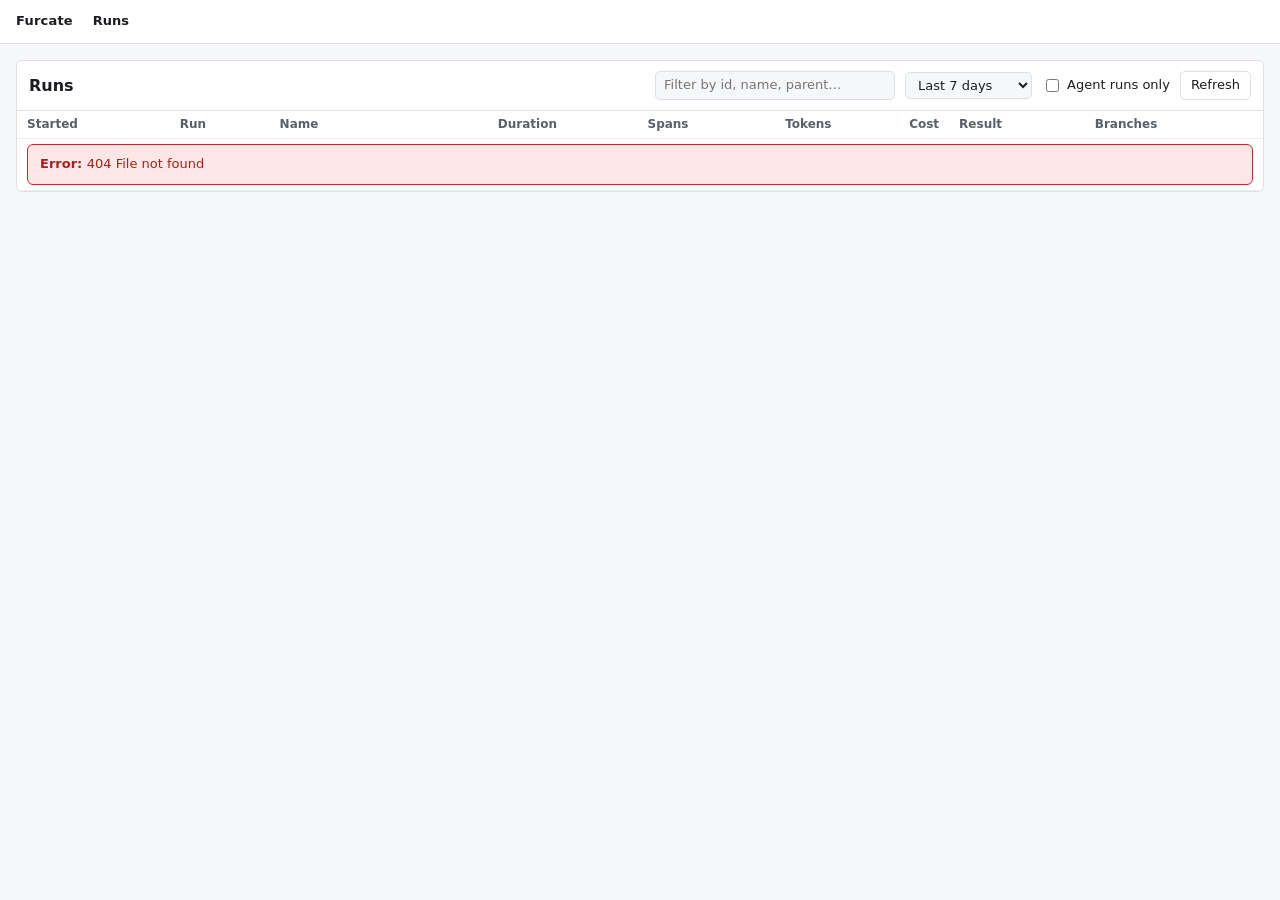
==== internal/server/static/index.html @ d39bf97d "Phase 5: web UI and HTTP API (furcate serve) A JSON API over the trace store and run state (runs, a " ====
<!doctype html>
<html lang="en">
<head>
<meta charset="utf-8">
<meta name="viewport" content="width=device-width, initial-scale=1">
<meta name="color-scheme" content="light dark">
<title>Furcate</title>
<link rel="icon" href="data:,">
<link rel="stylesheet" href="style.css">
</head>
<body>
<header class="top">
  <a class="brand" href="#/runs">Furcate</a>
  <nav aria-label="Main"><a href="#/runs" data-nav="runs">Runs</a></nav>
  <span class="spacer"></span>
  <span id="mode" class="chip" hidden></span>
</header>
<main id="app" tabindex="-1"><p class="muted">Loading…</p></main>
<script src="app.js"></script>
</body>
</html>
---- internal/server/static/style.css ----
/* Furcate UI. Colours are tokens; dark mode redefines them. */
:root {
  --bg: #f6f7f9;
  --panel: #ffffff;
  --text: #1b1d21;
  --muted: #59606c;
  --border: #dde0e6;
  --border-soft: #eceef2;
  --hover: #f2f4f7;
  --sel: #e9effc;
  --accent: #2456c4;
  --accent-soft: #d6e2fb;
  --code-bg: #f5f6f8;
  --grid: #e7e9ee;
  --llm: #6a4bd3;
  --tool: #0d8466;
  --agent: #7b8597;
  --other: #a27c1c;
  --err: #c42b2b;
  --pass-fg: #17602d;  --pass-bg: #e2f3e7;
  --fail-fg: #a1221f;  --fail-bg: #fce7e6;
  --run-fg: #7f4c00;   --run-bg: #fff1d6;
  --neu-fg: #4b525d;   --neu-bg: #eceef2;
  --mono: ui-monospace, SFMono-Regular, Menlo, Consolas, "Liberation Mono", monospace;
  --sans: system-ui, -apple-system, "Segoe UI", Roboto, "Helvetica Neue", Arial, sans-serif;
  color-scheme: light;
}

@media (prefers-color-scheme: dark) {
  :root {
    --bg: #111317;
    --panel: #181b20;
    --text: #e5e7eb;
    --muted: #9ea6b2;
    --border: #2b3038;
    --border-soft: #23272e;
    --hover: #1f2329;
    --sel: #1c2740;
    --accent: #7ea8ff;
    --accent-soft: #233a66;
    --code-bg: #13161a;
    --grid: #252a31;
    --llm: #9d86ff;
    --tool: #37c39c;
    --agent: #6f7b8e;
    --other: #d1a63c;
    --err: #ff6b66;
    --pass-fg: #82e0a3;  --pass-bg: #163022;
    --fail-fg: #ff9d97;  --fail-bg: #3a1b1b;
    --run-fg: #ffc66b;   --run-bg: #382a12;
    --neu-fg: #b4bcc7;   --neu-bg: #262a31;
    color-scheme: dark;
  }
}

* { box-sizing: border-box; }
html, body { margin: 0; }
body {
  background: var(--bg);
  color: var(--text);
  font: 13px/1.45 var(--sans);
  -webkit-text-size-adjust: 100%;
}
a { color: var(--accent); text-decoration: none; }
a:hover { text-decoration: underline; }
:focus-visible { outline: 2px solid var(--accent); outline-offset: 1px; }
h1 { font-size: 16px; margin: 0; font-weight: 600; }
h2 { font-size: 13px; margin: 0; font-weight: 600; }
code, .mono { font-family: var(--mono); font-size: 12px; }
.muted { color: var(--muted); }
.small { font-size: 12px; }
.num { font-variant-numeric: tabular-nums; text-align: right; white-space: nowrap; }
.nowrap { white-space: nowrap; }
.spacer { flex: 1; }
[hidden] { display: none !important; }

/* Top bar */
.top {
  position: sticky; top: 0; z-index: 10;
  display: flex; align-items: center; gap: 20px;
  height: 44px; padding: 0 16px;
  background: var(--panel); border-bottom: 1px solid var(--border);
}
.brand { font-weight: 700; color: var(--text); letter-spacing: .2px; }
.top nav a { color: var(--muted); padding: 4px 0; }
.top nav a[aria-current="page"] { color: var(--text); font-weight: 600; }
.chip {
  font-size: 12px; padding: 2px 8px; border-radius: 10px;
  background: var(--neu-bg); color: var(--neu-fg);
}
main { max-width: 1480px; margin: 0 auto; padding: 16px; outline: none; }

/* Panels */
.panel {
  background: var(--panel); border: 1px solid var(--border); border-radius: 6px;
  margin-bottom: 16px; min-width: 0;
}
.panel-head, .toolbar {
  display: flex; align-items: center; gap: 10px; flex-wrap: wrap;
  padding: 10px 12px; border-bottom: 1px solid var(--border);
}
.empty { padding: 12px; margin: 0; color: var(--muted); }
.error-box {
  border: 1px solid var(--err); color: var(--fail-fg); background: var(--fail-bg);
  padding: 10px 12px; border-radius: 6px;
}
.error-msg { color: var(--fail-fg); white-space: pre-wrap; overflow-wrap: anywhere; }

/* Controls */
button, input, select, textarea { font: inherit; color: inherit; }
.btn, .toolbar button {
  border: 1px solid var(--border); background: var(--panel); border-radius: 5px;
  padding: 4px 10px; cursor: pointer; white-space: nowrap;
}
.btn:hover:not(:disabled), .toolbar button:hover { background: var(--hover); }
.btn:disabled { opacity: .5; cursor: not-allowed; }
.btn.small { padding: 1px 7px; font-size: 12px; }
.btn.primary { background: var(--accent); border-color: var(--accent); color: var(--panel); font-weight: 600; }
.btn.primary:hover:not(:disabled) { background: var(--accent); filter: brightness(1.08); }
input[type="search"], input[type="text"], input[type="number"], select, textarea {
  border: 1px solid var(--border); background: var(--bg); border-radius: 5px; padding: 4px 8px;
}
textarea { width: 100%; resize: vertical; font-family: var(--mono); font-size: 12px; }
textarea:disabled { opacity: .55; }
input[type="search"] { width: 240px; max-width: 100%; }
label.check { display: inline-flex; align-items: center; gap: 5px; cursor: pointer; white-space: nowrap; }

/* Badges and markers */
.badge {
  display: inline-block; font-size: 11px; font-weight: 600; line-height: 16px;
  padding: 0 6px; border-radius: 8px; text-transform: lowercase; white-space: nowrap;
}
.badge.pass { color: var(--pass-fg); background: var(--pass-bg); }
.badge.fail, .badge.error { color: var(--fail-fg); background: var(--fail-bg); }
.badge.running { color: var(--run-fg); background: var(--run-bg); }
.badge.neutral { color: var(--neu-fg); background: var(--neu-bg); }
.markers { display: inline-flex; gap: 6px; flex-wrap: wrap; }
.marker {
  font-size: 11px; padding: 0 6px; line-height: 16px; border-radius: 8px;
  border: 1px solid var(--border); color: var(--muted); white-space: nowrap;
}
.marker.fork { border-color: var(--accent); color: var(--accent); }

/* Runs table */
.table-wrap { overflow-x: auto; }
table { border-collapse: collapse; width: 100%; }
table.runs th, table.runs td { padding: 5px 10px; border-bottom: 1px solid var(--border-soft); text-align: left; }
table.runs th {
  position: sticky; top: 0; background: var(--panel); z-index: 1;
  font-weight: 600; color: var(--muted); font-size: 12px;
}
table.runs th.num { text-align: right; }
table.runs td.name { max-width: 320px; overflow: hidden; text-overflow: ellipsis; white-space: nowrap; }
table.runs tr.clickable { cursor: pointer; }
table.runs tbody tr:hover { background: var(--hover); }

/* Run header */
.head { padding: 12px; }
.head .title { display: flex; align-items: center; gap: 10px; margin-bottom: 6px; }
.head p { margin: 4px 0; }
.facts { display: flex; flex-wrap: wrap; gap: 6px 24px; margin: 10px 0 0; }
.fact dt { font-size: 11px; color: var(--muted); }
.fact dd { margin: 0; font-variant-numeric: tabular-nums; }
.facts.compact { gap: 4px 18px; margin: 0 0 8px; }
details > summary { cursor: pointer; color: var(--muted); }
details.task { margin-top: 10px; }

/* Trace waterfall: one grid row per span */
.trace-head .legend { display: flex; gap: 12px; color: var(--muted); font-size: 12px; }
.legend i { display: inline-block; width: 10px; height: 10px; border-radius: 2px; margin-right: 4px; vertical-align: -1px; }
.trow {
  display: grid;
  grid-template-columns: minmax(220px, 2fr) 44px 100px 112px 64px minmax(220px, 3fr);
  align-items: center; min-height: 28px;
  border-bottom: 1px solid var(--border-soft);
}
.trow > div { min-width: 0; padding: 0 6px; }
.trow:not(.thead):hover { background: var(--hover); }
.trow.selected { background: var(--sel); }
.trow.thead { color: var(--muted); font-size: 12px; font-weight: 600; min-height: 30px; }
.c-label { overflow: hidden; }
.span-name {
  display: flex; align-items: center; gap: 6px; width: 100%;
  border: 0; background: none; padding: 0; text-align: left; cursor: pointer;
  white-space: nowrap; overflow: hidden;
}
.span-name .nm { overflow: hidden; text-overflow: ellipsis; }
.span-name .model { color: var(--muted); font-size: 12px; overflow: hidden; text-overflow: ellipsis; }
.kind { font-size: 11px; color: var(--muted); flex: none; width: 38px; }
.kind::before {
  content: ""; display: inline-block; width: 8px; height: 8px; border-radius: 2px;
  margin-right: 4px; background: var(--other);
}
.kind.llm::before { background: var(--llm); }
.kind.tool::before { background: var(--tool); }
.kind.agent::before { background: var(--agent); }
.errmark {
  flex: none; font-weight: 700; color: var(--panel); background: var(--err);
  border-radius: 7px; width: 14px; height: 14px; line-height: 14px; text-align: center; font-size: 10px;
}
.c-step, .c-dur { text-align: right; }
.c-cp { color: var(--muted); overflow: hidden; text-overflow: ellipsis; white-space: nowrap; }
.c-wf {
  position: relative; align-self: stretch;
  background-image: linear-gradient(to right, var(--grid) 1px, transparent 1px);
  background-size: 25% 100%;
  margin: 0 10px 0 8px;
  padding: 0 !important; /* ticks and bars are placed in % of this box */
}
.bar { position: absolute; top: 8px; height: 12px; min-width: 2px; border-radius: 2px; background: var(--other); }
.bar.llm { background: var(--llm); }
.bar.tool { background: var(--tool); }
.bar.agent { background: var(--agent); opacity: .55; }
.bar.err {
  opacity: 1;
  background: repeating-linear-gradient(135deg, var(--err) 0 4px, color-mix(in srgb, var(--err) 45%, transparent) 4px 8px);
  box-shadow: 0 0 0 1px var(--err);
}
.axis { background-image: none; height: 30px; }
.tick { position: absolute; top: 7px; transform: translateX(-50%); white-space: nowrap; font-weight: 400; }
.tick:first-child { transform: none; }
.tick:last-child { transform: translateX(-100%); }
.legend i.llm { background: var(--llm); }
.legend i.tool { background: var(--tool); }
.legend i.agent { background: var(--agent); }
.legend i.err { background: var(--err); }

/* Span detail and fork form, opened under a row */
.slot:empty { display: none; }
.slot { border-bottom: 1px solid var(--border); background: var(--code-bg); padding: 10px 12px; }
.detail { min-width: 0; }
.payloads { margin-top: 6px; }
.payload-bar { display: flex; align-items: center; gap: 8px; flex-wrap: wrap; margin-bottom: 6px; }
.tabs { display: flex; gap: 2px; flex-wrap: wrap; }
.tab {
  border: 1px solid var(--border); background: var(--panel); padding: 2px 10px; cursor: pointer;
  border-radius: 5px; font-size: 12px;
}
.tab[aria-selected="true"] { background: var(--accent-soft); border-color: var(--accent); font-weight: 600; }
pre.code {
  margin: 0; padding: 10px; max-height: 480px; overflow: auto;
  background: var(--panel); border: 1px solid var(--border); border-radius: 5px;
  font: 12px/1.5 var(--mono); white-space: pre-wrap; overflow-wrap: anywhere;
}
details.attrs { margin-top: 8px; }
table.kv { margin-top: 6px; }
table.kv th, table.kv td { text-align: left; vertical-align: top; padding: 2px 10px 2px 0; border-bottom: 1px solid var(--border-soft); }
table.kv th { font-weight: 400; color: var(--muted); white-space: nowrap; }
table.kv td { overflow-wrap: anywhere; }
.fork-form { display: grid; grid-template-columns: 140px 1fr; gap: 8px 12px; max-width: 760px; }
.fork-form h3 { grid-column: 1 / -1; margin: 0; font-size: 13px; }
.fork-form label { display: flex; flex-direction: column; gap: 3px; font-size: 12px; color: var(--muted); }
.fork-form label.check { flex-direction: row; align-items: center; color: var(--text); margin-bottom: 3px; }
.fork-form h3 .muted { font-weight: 400; }
.fork-form .wide { grid-column: 1 / -1; }
.fork-form .row { display: flex; gap: 8px; align-items: center; }
.fork-status { grid-column: 1 / -1; }
.branch-list { margin: 4px 0 0; padding-left: 18px; }
.branch-list li { margin: 2px 0; }
.spinner {
  display: inline-block; width: 10px; height: 10px; border-radius: 50%;
  border: 2px solid var(--accent-soft); border-top-color: var(--accent);
  animation: spin .8s linear infinite; vertical-align: -1px;
}
@keyframes spin { to { transform: rotate(360deg); } }
@media (prefers-reduced-motion: reduce) { .spinner { animation: none; } }

/* Branches */
.groups { padding: 4px 0; }
.bgroup { border-bottom: 1px solid var(--border-soft); }
.bgroup:last-child { border-bottom: 0; }
.bgroup > summary {
  display: grid; grid-template-columns: 16px 64px minmax(0, 1fr) 200px minmax(0, 260px);
  align-items: center; gap: 10px; padding: 6px 12px; color: var(--text); list-style: none;
}
.bgroup > summary::-webkit-details-marker { display: none; }
.bgroup > summary::before { content: "▸"; color: var(--muted); }
.bgroup[open] > summary::before { content: "▾"; }
.bgroup > summary:hover { background: var(--hover); }
.bstep { font-variant-numeric: tabular-nums; color: var(--muted); }
.blabel { overflow: hidden; text-overflow: ellipsis; white-space: nowrap; }
.bstats { font-variant-numeric: tabular-nums; font-size: 12px; }
.cibar { position: relative; height: 10px; border-radius: 5px; background: var(--grid); }
.cibar .ci { position: absolute; top: 0; bottom: 0; border-radius: 5px; background: var(--accent-soft); box-shadow: inset 0 0 0 1px var(--accent); }
.cibar .rate { position: absolute; top: -3px; bottom: -3px; width: 3px; margin-left: -1px; border-radius: 1px; background: var(--text); }
.branch-runs { list-style: none; margin: 0; padding: 0 12px 8px 42px; }
.branch-runs li {
  display: grid; grid-template-columns: 18px 110px 64px 70px 70px 70px minmax(0, 1fr);
  align-items: center; gap: 8px; padding: 2px 0;
}

/* Compare */
table.cmp th, table.cmp td { padding: 6px 12px; border-bottom: 1px solid var(--border-soft); text-align: left; vertical-align: top; }
table.cmp thead th { color: var(--muted); font-weight: 600; font-size: 12px; }
table.cmp tbody th { font-weight: 400; color: var(--muted); width: 220px; }
table.cmp td.differs { font-weight: 600; background: color-mix(in srgb, var(--accent-soft) 55%, transparent); box-shadow: inset 3px 0 0 var(--accent); }
.files { list-style: none; margin: 0; padding: 8px 12px 12px; font-family: var(--mono); font-size: 12px; }
.files li { padding: 1px 0; overflow-wrap: anywhere; }
.files .mk { display: inline-block; width: 16px; font-weight: 700; }
.files .changed .mk { color: var(--run-fg); }
.files .only-a .mk { color: var(--fail-fg); }
.files .only-b .mk { color: var(--pass-fg); }

/* Narrower screens: drop the checkpoint column and a few table columns. */
@media (max-width: 960px) {
  .trow { grid-template-columns: minmax(150px, 2fr) 40px 0 108px 56px minmax(120px, 2fr); }
  .c-cp { visibility: hidden; padding: 0 !important; }
  .opt { display: none; }
  .bgroup > summary { grid-template-columns: 16px 56px minmax(0, 1fr) 140px; }
  .bgroup .bstats { grid-column: 2 / -1; }
  .branch-runs { padding-left: 12px; }
  .fork-form { grid-template-columns: 1fr; }
}
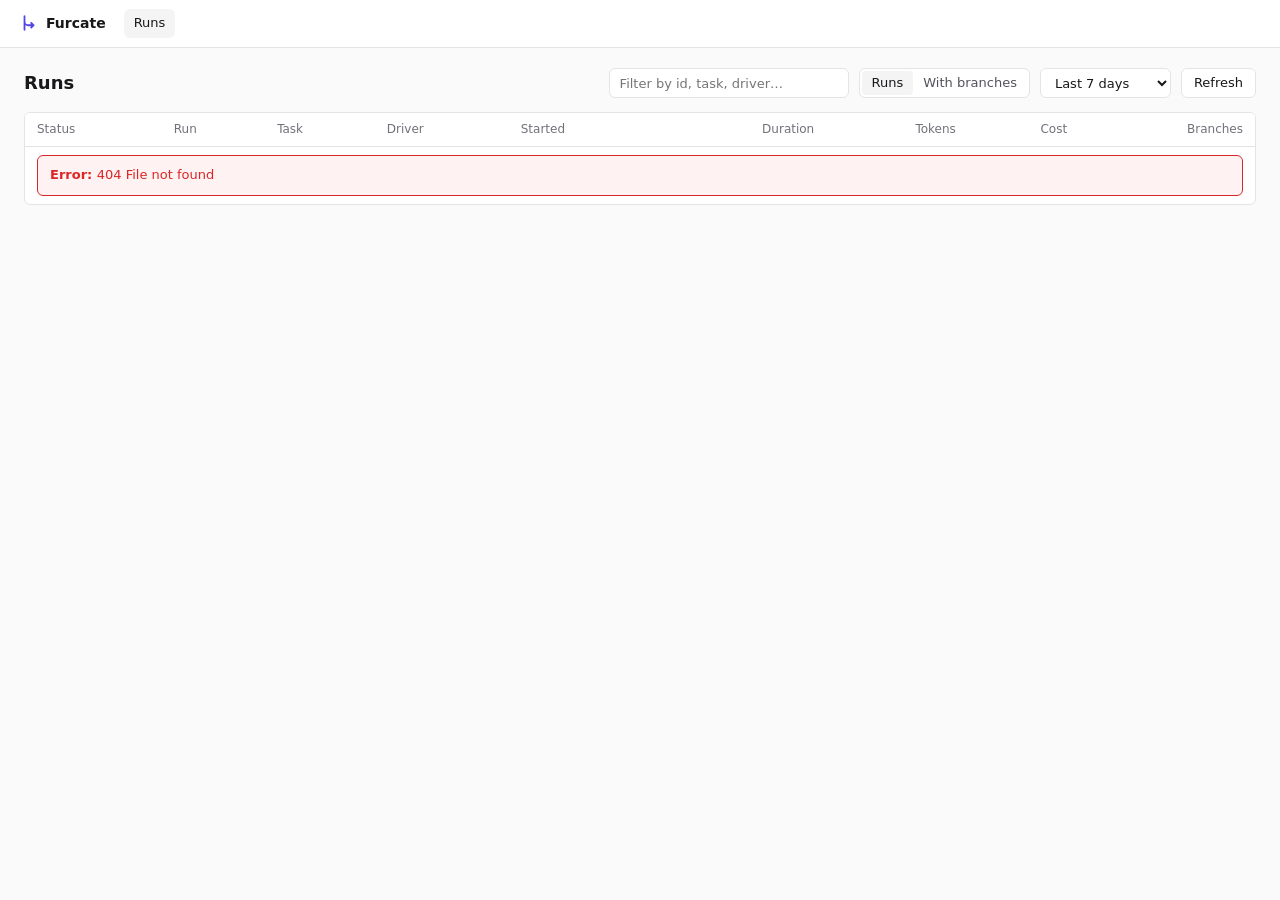
==== commit 75d6ad95: "Web UI: a trace view to read agent runs by, and less on screen Modelled on how Langfuse and Phoenix " ====
--- a/internal/server/static/index.html
+++ b/internal/server/static/index.html
@@ -5,17 +5,17 @@
 <meta name="viewport" content="width=device-width, initial-scale=1">
 <meta name="color-scheme" content="light dark">
 <title>Furcate</title>
-<link rel="icon" href="data:,">
+<link rel="icon" href="data:image/svg+xml,%3Csvg xmlns='http://www.w3.org/2000/svg' viewBox='0 0 24 24' fill='none' stroke='%234f46e5' stroke-width='2.4' stroke-linecap='round'%3E%3Cpath d='M6 3v7a5 5 0 0 0 5 5h7M6 10v11M15 12l3 3-3 3'/%3E%3C/svg%3E">
 <link rel="stylesheet" href="style.css">
 </head>
 <body>
 <header class="top">
-  <a class="brand" href="#/runs">Furcate</a>
+  <a class="brand" href="#/runs"><svg viewBox="0 0 24 24" fill="none" stroke="currentColor" stroke-width="2.4" stroke-linecap="round" aria-hidden="true"><path d="M6 3v7a5 5 0 0 0 5 5h7M6 10v11M15 12l3 3-3 3"/></svg>Furcate</a>
   <nav aria-label="Main"><a href="#/runs" data-nav="runs">Runs</a></nav>
   <span class="spacer"></span>
   <span id="mode" class="chip" hidden></span>
 </header>
-<main id="app" tabindex="-1"><p class="muted">Loading…</p></main>
+<main id="app" tabindex="-1"><div class="page"><p class="muted">Loading…</p></div></main>
 <script src="app.js"></script>
 </body>
 </html>
--- a/internal/server/static/style.css
+++ b/internal/server/static/style.css
@@ -1,54 +1,57 @@
-/* Furcate UI. Colours are tokens; dark mode redefines them. */
+/* Furcate UI. Colours are tokens; dark mode redefines them. No external fonts. */
 :root {
-  --bg: #f6f7f9;
-  --panel: #ffffff;
-  --text: #1b1d21;
-  --muted: #59606c;
-  --border: #dde0e6;
-  --border-soft: #eceef2;
-  --hover: #f2f4f7;
-  --sel: #e9effc;
-  --accent: #2456c4;
-  --accent-soft: #d6e2fb;
-  --code-bg: #f5f6f8;
-  --grid: #e7e9ee;
-  --llm: #6a4bd3;
-  --tool: #0d8466;
-  --agent: #7b8597;
-  --other: #a27c1c;
-  --err: #c42b2b;
-  --pass-fg: #17602d;  --pass-bg: #e2f3e7;
-  --fail-fg: #a1221f;  --fail-bg: #fce7e6;
-  --run-fg: #7f4c00;   --run-bg: #fff1d6;
-  --neu-fg: #4b525d;   --neu-bg: #eceef2;
+  --bg: #fafafa;
+  --surface: #ffffff;
+  --surface-2: #f4f4f5;
+  --text: #18181b;
+  --text-2: #52525b;
+  --text-3: #71717a;
+  --border: #e4e4e7;
+  --border-2: #f0f0f2;
+  --hover: #f6f6f7;
+  --selected: #eef2ff;
+  --accent: #4f46e5;
+  --accent-text: #ffffff;
+  --accent-soft: #e0e7ff;
+  --ci: #c7d2fe;
+  --code-bg: #f6f6f7;
+  --llm: #7c3aed;
+  --tool: #059669;
+  --agent: #a1a1aa;
+  --other: #b45309;
+  --pass: #15803d;   --pass-bg: #f0fdf4;
+  --fail: #dc2626;   --fail-bg: #fef2f2;
+  --run: #b45309;    --run-bg: #fffbeb;
+  --font: ui-sans-serif, system-ui, -apple-system, "Segoe UI", Roboto, "Helvetica Neue", Arial, sans-serif;
   --mono: ui-monospace, SFMono-Regular, Menlo, Consolas, "Liberation Mono", monospace;
-  --sans: system-ui, -apple-system, "Segoe UI", Roboto, "Helvetica Neue", Arial, sans-serif;
+  --radius: 6px;
   color-scheme: light;
 }
 
 @media (prefers-color-scheme: dark) {
   :root {
-    --bg: #111317;
-    --panel: #181b20;
-    --text: #e5e7eb;
-    --muted: #9ea6b2;
-    --border: #2b3038;
-    --border-soft: #23272e;
-    --hover: #1f2329;
-    --sel: #1c2740;
-    --accent: #7ea8ff;
-    --accent-soft: #233a66;
-    --code-bg: #13161a;
-    --grid: #252a31;
-    --llm: #9d86ff;
-    --tool: #37c39c;
-    --agent: #6f7b8e;
-    --other: #d1a63c;
-    --err: #ff6b66;
-    --pass-fg: #82e0a3;  --pass-bg: #163022;
-    --fail-fg: #ff9d97;  --fail-bg: #3a1b1b;
-    --run-fg: #ffc66b;   --run-bg: #382a12;
-    --neu-fg: #b4bcc7;   --neu-bg: #262a31;
+    --bg: #0b0b0d;
+    --surface: #121215;
+    --surface-2: #1b1b1f;
+    --text: #f4f4f5;
+    --text-2: #a1a1aa;
+    --text-3: #7c7c85;
+    --border: #27272a;
+    --border-2: #1f1f23;
+    --hover: #18181c;
+    --selected: #1c1b33;
+    --accent: #818cf8;
+    --accent-text: #0b0b0d;
+    --accent-soft: #2a2a55;
+    --ci: #3a3a78;
+    --code-bg: #17171a;
+    --llm: #a78bfa;
+    --tool: #34d399;
+    --agent: #71717a;
+    --other: #f59e0b;
+    --pass: #4ade80;   --pass-bg: #0b2416;
+    --fail: #f87171;   --fail-bg: #2a1214;
+    --run: #fbbf24;    --run-bg: #2a2008;
     color-scheme: dark;
   }
 }
@@ -56,258 +59,302 @@
 * { box-sizing: border-box; }
 html, body { margin: 0; }
 body {
-  background: var(--bg);
-  color: var(--text);
-  font: 13px/1.45 var(--sans);
-  -webkit-text-size-adjust: 100%;
+  background: var(--bg); color: var(--text);
+  font: 13px/1.45 var(--font);
+  -webkit-font-smoothing: antialiased;
 }
 a { color: var(--accent); text-decoration: none; }
 a:hover { text-decoration: underline; }
+code, .mono { font-family: var(--mono); font-size: 12px; }
+h1, h2, h3 { margin: 0; font-weight: 600; }
+button, input, select, textarea { font: inherit; color: inherit; }
 :focus-visible { outline: 2px solid var(--accent); outline-offset: 1px; }
-h1 { font-size: 16px; margin: 0; font-weight: 600; }
-h2 { font-size: 13px; margin: 0; font-weight: 600; }
-code, .mono { font-family: var(--mono); font-size: 12px; }
-.muted { color: var(--muted); }
+[hidden] { display: none !important; }
+
+.muted { color: var(--text-3); }
 .small { font-size: 12px; }
-.num { font-variant-numeric: tabular-nums; text-align: right; white-space: nowrap; }
+.spacer { flex: 1; }
 .nowrap { white-space: nowrap; }
-.spacer { flex: 1; }
-[hidden] { display: none !important; }
-
-/* Top bar */
+.num { text-align: right; font-variant-numeric: tabular-nums; white-space: nowrap; }
+
+/* Shell */
 .top {
   position: sticky; top: 0; z-index: 10;
-  display: flex; align-items: center; gap: 20px;
-  height: 44px; padding: 0 16px;
-  background: var(--panel); border-bottom: 1px solid var(--border);
-}
-.brand { font-weight: 700; color: var(--text); letter-spacing: .2px; }
-.top nav a { color: var(--muted); padding: 4px 0; }
-.top nav a[aria-current="page"] { color: var(--text); font-weight: 600; }
+  display: flex; align-items: center; gap: 18px;
+  height: 48px; padding: 0 20px;
+  background: var(--surface); border-bottom: 1px solid var(--border);
+}
+.brand { display: inline-flex; align-items: center; gap: 8px; color: var(--text); font-weight: 650; font-size: 14px; }
+.brand:hover { text-decoration: none; }
+.brand svg { width: 18px; height: 18px; color: var(--accent); }
+.top nav { display: flex; gap: 4px; }
+.top nav a { color: var(--text-2); padding: 5px 10px; border-radius: var(--radius); }
+.top nav a:hover { background: var(--hover); text-decoration: none; }
+.top nav a[aria-current] { color: var(--text); background: var(--surface-2); }
 .chip {
-  font-size: 12px; padding: 2px 8px; border-radius: 10px;
-  background: var(--neu-bg); color: var(--neu-fg);
-}
-main { max-width: 1480px; margin: 0 auto; padding: 16px; outline: none; }
-
-/* Panels */
-.panel {
-  background: var(--panel); border: 1px solid var(--border); border-radius: 6px;
-  margin-bottom: 16px; min-width: 0;
-}
-.panel-head, .toolbar {
-  display: flex; align-items: center; gap: 10px; flex-wrap: wrap;
-  padding: 10px 12px; border-bottom: 1px solid var(--border);
-}
-.empty { padding: 12px; margin: 0; color: var(--muted); }
+  font-size: 11.5px; padding: 2px 8px; border-radius: 999px;
+  color: var(--text-2); background: var(--surface-2); border: 1px solid var(--border);
+}
+.notice {
+  display: flex; flex-wrap: wrap; gap: 4px 14px; align-items: center;
+  padding: 7px 20px; font-size: 12.5px; color: var(--text-2);
+  background: var(--surface-2); border-bottom: 1px solid var(--border);
+}
+main { outline: none; }
+.page { max-width: 1440px; margin: 0 auto; padding: 20px 24px 48px; }
+
+/* Page heads, toolbars, controls */
+.page-head { display: flex; align-items: center; flex-wrap: wrap; gap: 10px; margin-bottom: 14px; }
+.page-head h1 { font-size: 18px; }
+.count { color: var(--text-3); font-variant-numeric: tabular-nums; }
+input[type=search], input[type=text], input[type=number], select, textarea {
+  height: 30px; padding: 0 10px; border: 1px solid var(--border); border-radius: var(--radius);
+  background: var(--surface);
+}
+textarea { height: auto; padding: 6px 10px; resize: vertical; }
+input[type=search] { width: 240px; }
+input:focus, select:focus, textarea:focus { outline: none; border-color: var(--accent); box-shadow: 0 0 0 3px var(--accent-soft); }
+.seg { display: inline-flex; border: 1px solid var(--border); border-radius: var(--radius); background: var(--surface); padding: 2px; }
+.seg button {
+  border: 0; background: transparent; color: var(--text-2); padding: 0 10px; height: 24px;
+  border-radius: 4px; cursor: pointer;
+}
+.seg button[aria-pressed=true], .seg button[aria-selected=true] { background: var(--surface-2); color: var(--text); font-weight: 500; }
+.btn {
+  display: inline-flex; align-items: center; gap: 6px; height: 30px; padding: 0 12px;
+  border: 1px solid var(--border); border-radius: var(--radius); background: var(--surface);
+  font-weight: 500; cursor: pointer; white-space: nowrap; color: var(--text);
+}
+.btn:hover:not(:disabled) { background: var(--hover); text-decoration: none; }
+.btn:disabled { opacity: .5; cursor: not-allowed; }
+.btn.sm { height: 26px; padding: 0 10px; font-size: 12.5px; }
+.btn.primary { background: var(--accent); border-color: var(--accent); color: var(--accent-text); }
+.btn.primary:hover:not(:disabled) { background: var(--accent); filter: brightness(1.08); }
+
+/* Status: a dot and a word */
+.status { display: inline-flex; align-items: center; gap: 6px; white-space: nowrap; color: var(--text-2); }
+.status i { width: 7px; height: 7px; border-radius: 50%; background: var(--text-3); flex: none; }
+.status.pass i { background: var(--pass); }
+.status.fail i, .status.error i { background: var(--fail); }
+.status.running i { background: var(--run); }
+.pill {
+  display: inline-flex; align-items: center; gap: 6px; padding: 2px 9px; border-radius: 999px;
+  font-size: 12px; font-weight: 500; background: var(--surface-2); color: var(--text-2);
+}
+.pill.pass { background: var(--pass-bg); color: var(--pass); }
+.pill.fail, .pill.error { background: var(--fail-bg); color: var(--fail); }
+.pill.running { background: var(--run-bg); color: var(--run); }
+.tag {
+  display: inline-block; padding: 0 6px; border-radius: 4px; font-size: 11.5px;
+  background: var(--surface-2); color: var(--text-2); border: 1px solid var(--border-2);
+}
+
+/* Tables */
+.table-wrap { overflow-x: auto; border: 1px solid var(--border); border-radius: var(--radius); background: var(--surface); }
+table.grid { width: 100%; border-collapse: collapse; }
+table.grid th {
+  text-align: left; font-weight: 500; font-size: 12px; color: var(--text-3);
+  padding: 8px 12px; border-bottom: 1px solid var(--border); background: var(--surface); white-space: nowrap;
+}
+table.grid th.num { text-align: right; }
+table.grid td { padding: 8px 12px; border-bottom: 1px solid var(--border-2); vertical-align: middle; }
+table.grid tr:last-child td { border-bottom: 0; }
+table.grid tr.clickable { cursor: pointer; }
+table.grid tbody tr:hover { background: var(--hover); }
+td .sub { display: block; font-size: 12px; color: var(--text-3); margin-top: 1px; }
+td.empty, p.empty { color: var(--text-3); padding: 28px 12px; text-align: center; }
+
+/* Run header */
+.crumbs { font-size: 12.5px; color: var(--text-3); margin-bottom: 6px; }
+.crumbs a { color: var(--text-3); }
+.run-head { display: flex; align-items: flex-start; gap: 12px; flex-wrap: wrap; }
+.run-head h1 { font-size: 18px; }
+.meta { display: flex; flex-wrap: wrap; gap: 2px 0; color: var(--text-2); font-size: 12.5px; margin-top: 6px; }
+.meta > * + *::before { content: "·"; margin: 0 8px; color: var(--text-3); }
+.lineage { margin-top: 6px; color: var(--text-2); font-size: 12.5px; }
+.tabs { display: flex; gap: 18px; border-bottom: 1px solid var(--border); margin: 14px 0 16px; }
+.tabs a { color: var(--text-2); padding: 8px 0; border-bottom: 2px solid transparent; margin-bottom: -1px; }
+.tabs a:hover { color: var(--text); text-decoration: none; }
+.tabs a[aria-current] { color: var(--text); border-bottom-color: var(--accent); font-weight: 500; }
+.tabs .n { color: var(--text-3); font-weight: 400; margin-left: 4px; font-variant-numeric: tabular-nums; }
+
+/* Trace: tree and timeline on the left, the selected span on the right */
+.split {
+  display: grid; grid-template-columns: minmax(380px, 42%) minmax(0, 1fr);
+  border: 1px solid var(--border); border-radius: var(--radius); background: var(--surface);
+  height: calc(100vh - 230px); min-height: 520px;
+}
+.pane { overflow: auto; min-width: 0; }
+.tree { border-right: 1px solid var(--border); outline: none; }
+.tree-head {
+  position: sticky; top: 0; z-index: 1; display: grid; grid-template-columns: minmax(0, 1fr) 34% 62px;
+  gap: 10px; align-items: center; padding: 8px 12px; font-size: 12px; color: var(--text-3);
+  background: var(--surface); border-bottom: 1px solid var(--border);
+}
+.trow {
+  display: grid; grid-template-columns: minmax(0, 1fr) 34% 62px; gap: 10px; align-items: center;
+  height: 32px; padding: 0 12px; cursor: pointer; border-left: 2px solid transparent;
+}
+.trow:hover { background: var(--hover); }
+.trow.sel { background: var(--selected); border-left-color: var(--accent); }
+.tname { display: flex; align-items: center; gap: 7px; min-width: 0; }
+.tname .nm { overflow: hidden; text-overflow: ellipsis; white-space: nowrap; }
+.kdot { width: 8px; height: 8px; border-radius: 2px; flex: none; background: var(--other); }
+.kdot.llm { background: var(--llm); }
+.kdot.tool { background: var(--tool); }
+.kdot.agent { background: var(--agent); }
+.stepn { font-family: var(--mono); font-size: 11px; color: var(--text-3); flex: none; }
+.cpmark { color: var(--accent); font-size: 10px; flex: none; }
+.errmark { color: var(--fail); font-weight: 700; flex: none; }
+.tl { position: relative; height: 8px; background: var(--surface-2); border-radius: 2px; }
+.tl .bar { position: absolute; top: 0; bottom: 0; border-radius: 2px; background: var(--other); min-width: 2px; }
+.tl .bar.llm { background: var(--llm); }
+.tl .bar.tool { background: var(--tool); }
+.tl .bar.agent { background: var(--agent); opacity: .5; }
+.tl .bar.err { background: var(--fail); }
+.tdur { text-align: right; font-family: var(--mono); font-size: 11.5px; color: var(--text-2); }
+
+.detail { padding: 16px 20px 28px; }
+.d-head { display: flex; align-items: flex-start; gap: 10px; flex-wrap: wrap; }
+.d-head h2 { font-size: 15px; display: flex; align-items: center; gap: 8px; }
+.kind { font-size: 11px; font-weight: 600; text-transform: uppercase; letter-spacing: .04em; color: var(--text-3); }
+.kind.llm { color: var(--llm); }
+.kind.tool { color: var(--tool); }
+.d-tools { display: flex; align-items: center; gap: 8px; margin: 14px 0 10px; }
+.sec { margin-top: 16px; }
+.sec-title {
+  display: flex; align-items: center; gap: 8px; margin-bottom: 8px;
+  font-size: 11.5px; font-weight: 600; text-transform: uppercase; letter-spacing: .05em; color: var(--text-3);
+}
+.error-msg { color: var(--fail); white-space: pre-wrap; overflow-wrap: anywhere; }
+.callout {
+  margin-top: 12px; padding: 8px 12px; border-radius: var(--radius);
+  background: var(--fail-bg); color: var(--fail); border: 1px solid transparent;
+}
+.callout.ok { background: var(--pass-bg); color: var(--pass); }
+
+/* Conversations */
+.msg { border: 1px solid var(--border); border-radius: var(--radius); margin-bottom: 8px; background: var(--surface); }
+.msg-head {
+  display: flex; align-items: center; gap: 8px; padding: 6px 10px; border-bottom: 1px solid var(--border-2);
+  font-size: 11px; font-weight: 600; text-transform: uppercase; letter-spacing: .05em; color: var(--text-3);
+}
+.msg.assistant .msg-head { color: var(--accent); }
+.msg-head .muted, .sec-title .muted { text-transform: none; letter-spacing: 0; font-weight: 400; }
+.call-sub { padding: 7px 11px 0; color: var(--text-2); }
+.task { padding: 16px; display: grid; gap: 16px; }
+.msg-body { padding: 8px 10px; display: grid; gap: 8px; }
+.text { white-space: pre-wrap; overflow-wrap: anywhere; line-height: 1.5; }
+details.fold { border: 1px solid var(--border); border-radius: var(--radius); margin-bottom: 8px; background: var(--surface); }
+details.fold > summary {
+  cursor: pointer; padding: 7px 10px; color: var(--text-2); font-size: 12.5px; list-style: none;
+  display: flex; gap: 8px; align-items: center;
+}
+details.fold > summary::before { content: "›"; color: var(--text-3); transition: transform .12s; display: inline-block; }
+details.fold[open] > summary::before { transform: rotate(90deg); }
+details.fold > summary::-webkit-details-marker { display: none; }
+details.fold > .fold-body { padding: 0 10px 10px; }
+.call, .result { border-radius: var(--radius); background: var(--code-bg); border: 1px solid var(--border-2); overflow: hidden; }
+.call-head, .result-head {
+  display: flex; align-items: center; gap: 8px; padding: 5px 10px; font-size: 12px; color: var(--text-2);
+  border-bottom: 1px solid var(--border-2);
+}
+.call-head b { font-family: var(--mono); font-weight: 600; color: var(--tool); }
+.result.err { border-color: var(--fail); }
+.more {
+  display: block; width: 100%; border: 0; border-top: 1px solid var(--border-2); background: transparent;
+  padding: 5px 11px; text-align: left; font-size: 12px; color: var(--accent); cursor: pointer;
+}
+.more:hover { background: var(--hover); }
+.result.err .result-head { color: var(--fail); }
+pre.code, .call pre, .result pre {
+  margin: 0; padding: 9px 11px; font: 12px/1.5 var(--mono); white-space: pre-wrap; overflow-wrap: anywhere;
+  max-height: 380px; overflow: auto;
+}
+pre.code { background: var(--code-bg); border: 1px solid var(--border-2); border-radius: var(--radius); }
+.thinking { color: var(--text-3); font-style: italic; font-size: 12.5px; }
+.usage { color: var(--text-3); font-size: 12px; margin-top: 2px; }
+
+/* Raw payloads */
+.payload-bar { display: flex; align-items: center; gap: 8px; flex-wrap: wrap; margin-bottom: 8px; }
+
+/* Key-value lists */
+dl.kv { display: grid; grid-template-columns: max-content minmax(0, 1fr); gap: 6px 16px; margin: 0; }
+dl.kv dt { color: var(--text-3); font-size: 12.5px; }
+dl.kv dd { margin: 0; min-width: 0; overflow-wrap: anywhere; }
+table.attrs { width: 100%; border-collapse: collapse; font: 12px var(--mono); }
+table.attrs th, table.attrs td { text-align: left; padding: 4px 8px; border-bottom: 1px solid var(--border-2); vertical-align: top; overflow-wrap: anywhere; }
+table.attrs th { color: var(--text-3); font-weight: 400; width: 40%; }
+
+/* Branches */
+.bgroups { border: 1px solid var(--border); border-radius: var(--radius); background: var(--surface); overflow-x: auto; }
+.brow, .bhead {
+  display: grid; grid-template-columns: 64px minmax(200px, 1fr) 170px 190px 70px; gap: 14px; align-items: center;
+  padding: 9px 12px; min-width: 760px;
+}
+.bhead { font-size: 12px; color: var(--text-3); border-bottom: 1px solid var(--border); }
+details.bgroup { border-bottom: 1px solid var(--border-2); }
+details.bgroup:last-child { border-bottom: 0; }
+details.bgroup > summary { list-style: none; cursor: pointer; }
+details.bgroup > summary::-webkit-details-marker { display: none; }
+details.bgroup > summary:hover { background: var(--hover); }
+.blabel { overflow: hidden; text-overflow: ellipsis; white-space: nowrap; font-family: var(--mono); font-size: 12px; color: var(--text-2); }
+.cibar { position: relative; height: 8px; border-radius: 4px; background: var(--surface-2); }
+.cibar .ci { position: absolute; top: 0; bottom: 0; border-radius: 4px; background: var(--ci); }
+.cibar .rate { position: absolute; top: -3px; bottom: -3px; width: 2px; margin-left: -1px; background: var(--accent); border-radius: 1px; }
+.bstats { font-variant-numeric: tabular-nums; white-space: nowrap; }
+.bstats b { font-weight: 600; }
+.bruns { margin: 0; padding: 4px 12px 10px 90px; list-style: none; min-width: 760px; }
+.bruns li {
+  display: grid; grid-template-columns: 18px 110px 80px 70px 70px 80px minmax(0, 1fr); gap: 10px; align-items: center;
+  padding: 3px 0; font-size: 12.5px;
+}
+
+/* Compare: rows that match are muted, so the differences stand out */
+table.cmp { table-layout: fixed; }
+table.cmp th:first-child { width: 200px; }
+table.cmp tr.same td { color: var(--text-3); }
+table.cmp tr.same .status { color: var(--text-3); }
+ul.files { list-style: none; margin: 0; padding: 4px 0; font: 12px/1.7 var(--mono); }
+ul.files li { padding: 0 12px; }
+ul.files .mk { display: inline-block; width: 16px; color: var(--text-3); }
+ul.files .changed .mk { color: var(--run); }
+ul.files .only-a .mk { color: var(--fail); }
+ul.files .only-b .mk { color: var(--pass); }
+
+/* Fork form */
+.fork-form {
+  display: grid; grid-template-columns: repeat(2, minmax(0, 1fr)); gap: 10px 14px;
+  margin: 12px 0 4px; padding: 14px; border: 1px solid var(--border); border-radius: var(--radius); background: var(--surface-2);
+}
+.fork-form h3 { grid-column: 1 / -1; font-size: 13px; }
+.fork-form label { display: grid; gap: 4px; font-size: 12.5px; color: var(--text-2); }
+.fork-form label.check { display: flex; align-items: center; gap: 6px; }
+.fork-form .wide { grid-column: 1 / -1; }
+.fork-form .row { display: flex; align-items: center; gap: 10px; }
+.fork-status { grid-column: 1 / -1; }
+.fork-status ul { margin: 6px 0 0; padding-left: 18px; }
+.spinner {
+  display: inline-block; width: 11px; height: 11px; border: 2px solid var(--border); border-top-color: var(--accent);
+  border-radius: 50%; animation: spin .8s linear infinite; vertical-align: -1px;
+}
+@keyframes spin { to { transform: rotate(360deg); } }
+
 .error-box {
-  border: 1px solid var(--err); color: var(--fail-fg); background: var(--fail-bg);
-  padding: 10px 12px; border-radius: 6px;
-}
-.error-msg { color: var(--fail-fg); white-space: pre-wrap; overflow-wrap: anywhere; }
-
-/* Controls */
-button, input, select, textarea { font: inherit; color: inherit; }
-.btn, .toolbar button {
-  border: 1px solid var(--border); background: var(--panel); border-radius: 5px;
-  padding: 4px 10px; cursor: pointer; white-space: nowrap;
-}
-.btn:hover:not(:disabled), .toolbar button:hover { background: var(--hover); }
-.btn:disabled { opacity: .5; cursor: not-allowed; }
-.btn.small { padding: 1px 7px; font-size: 12px; }
-.btn.primary { background: var(--accent); border-color: var(--accent); color: var(--panel); font-weight: 600; }
-.btn.primary:hover:not(:disabled) { background: var(--accent); filter: brightness(1.08); }
-input[type="search"], input[type="text"], input[type="number"], select, textarea {
-  border: 1px solid var(--border); background: var(--bg); border-radius: 5px; padding: 4px 8px;
-}
-textarea { width: 100%; resize: vertical; font-family: var(--mono); font-size: 12px; }
-textarea:disabled { opacity: .55; }
-input[type="search"] { width: 240px; max-width: 100%; }
-label.check { display: inline-flex; align-items: center; gap: 5px; cursor: pointer; white-space: nowrap; }
-
-/* Badges and markers */
-.badge {
-  display: inline-block; font-size: 11px; font-weight: 600; line-height: 16px;
-  padding: 0 6px; border-radius: 8px; text-transform: lowercase; white-space: nowrap;
-}
-.badge.pass { color: var(--pass-fg); background: var(--pass-bg); }
-.badge.fail, .badge.error { color: var(--fail-fg); background: var(--fail-bg); }
-.badge.running { color: var(--run-fg); background: var(--run-bg); }
-.badge.neutral { color: var(--neu-fg); background: var(--neu-bg); }
-.markers { display: inline-flex; gap: 6px; flex-wrap: wrap; }
-.marker {
-  font-size: 11px; padding: 0 6px; line-height: 16px; border-radius: 8px;
-  border: 1px solid var(--border); color: var(--muted); white-space: nowrap;
-}
-.marker.fork { border-color: var(--accent); color: var(--accent); }
-
-/* Runs table */
-.table-wrap { overflow-x: auto; }
-table { border-collapse: collapse; width: 100%; }
-table.runs th, table.runs td { padding: 5px 10px; border-bottom: 1px solid var(--border-soft); text-align: left; }
-table.runs th {
-  position: sticky; top: 0; background: var(--panel); z-index: 1;
-  font-weight: 600; color: var(--muted); font-size: 12px;
-}
-table.runs th.num { text-align: right; }
-table.runs td.name { max-width: 320px; overflow: hidden; text-overflow: ellipsis; white-space: nowrap; }
-table.runs tr.clickable { cursor: pointer; }
-table.runs tbody tr:hover { background: var(--hover); }
-
-/* Run header */
-.head { padding: 12px; }
-.head .title { display: flex; align-items: center; gap: 10px; margin-bottom: 6px; }
-.head p { margin: 4px 0; }
-.facts { display: flex; flex-wrap: wrap; gap: 6px 24px; margin: 10px 0 0; }
-.fact dt { font-size: 11px; color: var(--muted); }
-.fact dd { margin: 0; font-variant-numeric: tabular-nums; }
-.facts.compact { gap: 4px 18px; margin: 0 0 8px; }
-details > summary { cursor: pointer; color: var(--muted); }
-details.task { margin-top: 10px; }
-
-/* Trace waterfall: one grid row per span */
-.trace-head .legend { display: flex; gap: 12px; color: var(--muted); font-size: 12px; }
-.legend i { display: inline-block; width: 10px; height: 10px; border-radius: 2px; margin-right: 4px; vertical-align: -1px; }
-.trow {
-  display: grid;
-  grid-template-columns: minmax(220px, 2fr) 44px 100px 112px 64px minmax(220px, 3fr);
-  align-items: center; min-height: 28px;
-  border-bottom: 1px solid var(--border-soft);
-}
-.trow > div { min-width: 0; padding: 0 6px; }
-.trow:not(.thead):hover { background: var(--hover); }
-.trow.selected { background: var(--sel); }
-.trow.thead { color: var(--muted); font-size: 12px; font-weight: 600; min-height: 30px; }
-.c-label { overflow: hidden; }
-.span-name {
-  display: flex; align-items: center; gap: 6px; width: 100%;
-  border: 0; background: none; padding: 0; text-align: left; cursor: pointer;
-  white-space: nowrap; overflow: hidden;
-}
-.span-name .nm { overflow: hidden; text-overflow: ellipsis; }
-.span-name .model { color: var(--muted); font-size: 12px; overflow: hidden; text-overflow: ellipsis; }
-.kind { font-size: 11px; color: var(--muted); flex: none; width: 38px; }
-.kind::before {
-  content: ""; display: inline-block; width: 8px; height: 8px; border-radius: 2px;
-  margin-right: 4px; background: var(--other);
-}
-.kind.llm::before { background: var(--llm); }
-.kind.tool::before { background: var(--tool); }
-.kind.agent::before { background: var(--agent); }
-.errmark {
-  flex: none; font-weight: 700; color: var(--panel); background: var(--err);
-  border-radius: 7px; width: 14px; height: 14px; line-height: 14px; text-align: center; font-size: 10px;
-}
-.c-step, .c-dur { text-align: right; }
-.c-cp { color: var(--muted); overflow: hidden; text-overflow: ellipsis; white-space: nowrap; }
-.c-wf {
-  position: relative; align-self: stretch;
-  background-image: linear-gradient(to right, var(--grid) 1px, transparent 1px);
-  background-size: 25% 100%;
-  margin: 0 10px 0 8px;
-  padding: 0 !important; /* ticks and bars are placed in % of this box */
-}
-.bar { position: absolute; top: 8px; height: 12px; min-width: 2px; border-radius: 2px; background: var(--other); }
-.bar.llm { background: var(--llm); }
-.bar.tool { background: var(--tool); }
-.bar.agent { background: var(--agent); opacity: .55; }
-.bar.err {
-  opacity: 1;
-  background: repeating-linear-gradient(135deg, var(--err) 0 4px, color-mix(in srgb, var(--err) 45%, transparent) 4px 8px);
-  box-shadow: 0 0 0 1px var(--err);
-}
-.axis { background-image: none; height: 30px; }
-.tick { position: absolute; top: 7px; transform: translateX(-50%); white-space: nowrap; font-weight: 400; }
-.tick:first-child { transform: none; }
-.tick:last-child { transform: translateX(-100%); }
-.legend i.llm { background: var(--llm); }
-.legend i.tool { background: var(--tool); }
-.legend i.agent { background: var(--agent); }
-.legend i.err { background: var(--err); }
-
-/* Span detail and fork form, opened under a row */
-.slot:empty { display: none; }
-.slot { border-bottom: 1px solid var(--border); background: var(--code-bg); padding: 10px 12px; }
-.detail { min-width: 0; }
-.payloads { margin-top: 6px; }
-.payload-bar { display: flex; align-items: center; gap: 8px; flex-wrap: wrap; margin-bottom: 6px; }
-.tabs { display: flex; gap: 2px; flex-wrap: wrap; }
-.tab {
-  border: 1px solid var(--border); background: var(--panel); padding: 2px 10px; cursor: pointer;
-  border-radius: 5px; font-size: 12px;
-}
-.tab[aria-selected="true"] { background: var(--accent-soft); border-color: var(--accent); font-weight: 600; }
-pre.code {
-  margin: 0; padding: 10px; max-height: 480px; overflow: auto;
-  background: var(--panel); border: 1px solid var(--border); border-radius: 5px;
-  font: 12px/1.5 var(--mono); white-space: pre-wrap; overflow-wrap: anywhere;
-}
-details.attrs { margin-top: 8px; }
-table.kv { margin-top: 6px; }
-table.kv th, table.kv td { text-align: left; vertical-align: top; padding: 2px 10px 2px 0; border-bottom: 1px solid var(--border-soft); }
-table.kv th { font-weight: 400; color: var(--muted); white-space: nowrap; }
-table.kv td { overflow-wrap: anywhere; }
-.fork-form { display: grid; grid-template-columns: 140px 1fr; gap: 8px 12px; max-width: 760px; }
-.fork-form h3 { grid-column: 1 / -1; margin: 0; font-size: 13px; }
-.fork-form label { display: flex; flex-direction: column; gap: 3px; font-size: 12px; color: var(--muted); }
-.fork-form label.check { flex-direction: row; align-items: center; color: var(--text); margin-bottom: 3px; }
-.fork-form h3 .muted { font-weight: 400; }
-.fork-form .wide { grid-column: 1 / -1; }
-.fork-form .row { display: flex; gap: 8px; align-items: center; }
-.fork-status { grid-column: 1 / -1; }
-.branch-list { margin: 4px 0 0; padding-left: 18px; }
-.branch-list li { margin: 2px 0; }
-.spinner {
-  display: inline-block; width: 10px; height: 10px; border-radius: 50%;
-  border: 2px solid var(--accent-soft); border-top-color: var(--accent);
-  animation: spin .8s linear infinite; vertical-align: -1px;
-}
-@keyframes spin { to { transform: rotate(360deg); } }
+  border: 1px solid var(--fail); color: var(--fail); background: var(--fail-bg);
+  padding: 10px 12px; border-radius: var(--radius);
+}
+
+@media (max-width: 900px) {
+  .top { padding: 0 14px; gap: 12px; }
+  .notice { padding: 7px 14px; }
+  .page { padding: 16px 14px 40px; }
+  input[type=search] { width: 100%; }
+  .page-head .spacer { display: none; }
+  .split { grid-template-columns: minmax(0, 1fr); height: auto; min-height: 0; }
+  .tree { border-right: 0; border-bottom: 1px solid var(--border); max-height: 46vh; }
+  .trow, .tree-head { grid-template-columns: minmax(0, 1fr) 64px 54px; gap: 8px; }
+  .opt { display: none; }
+  .fork-form { grid-template-columns: minmax(0, 1fr); }
+}
 @media (prefers-reduced-motion: reduce) { .spinner { animation: none; } }
-
-/* Branches */
-.groups { padding: 4px 0; }
-.bgroup { border-bottom: 1px solid var(--border-soft); }
-.bgroup:last-child { border-bottom: 0; }
-.bgroup > summary {
-  display: grid; grid-template-columns: 16px 64px minmax(0, 1fr) 200px minmax(0, 260px);
-  align-items: center; gap: 10px; padding: 6px 12px; color: var(--text); list-style: none;
-}
-.bgroup > summary::-webkit-details-marker { display: none; }
-.bgroup > summary::before { content: "▸"; color: var(--muted); }
-.bgroup[open] > summary::before { content: "▾"; }
-.bgroup > summary:hover { background: var(--hover); }
-.bstep { font-variant-numeric: tabular-nums; color: var(--muted); }
-.blabel { overflow: hidden; text-overflow: ellipsis; white-space: nowrap; }
-.bstats { font-variant-numeric: tabular-nums; font-size: 12px; }
-.cibar { position: relative; height: 10px; border-radius: 5px; background: var(--grid); }
-.cibar .ci { position: absolute; top: 0; bottom: 0; border-radius: 5px; background: var(--accent-soft); box-shadow: inset 0 0 0 1px var(--accent); }
-.cibar .rate { position: absolute; top: -3px; bottom: -3px; width: 3px; margin-left: -1px; border-radius: 1px; background: var(--text); }
-.branch-runs { list-style: none; margin: 0; padding: 0 12px 8px 42px; }
-.branch-runs li {
-  display: grid; grid-template-columns: 18px 110px 64px 70px 70px 70px minmax(0, 1fr);
-  align-items: center; gap: 8px; padding: 2px 0;
-}
-
-/* Compare */
-table.cmp th, table.cmp td { padding: 6px 12px; border-bottom: 1px solid var(--border-soft); text-align: left; vertical-align: top; }
-table.cmp thead th { color: var(--muted); font-weight: 600; font-size: 12px; }
-table.cmp tbody th { font-weight: 400; color: var(--muted); width: 220px; }
-table.cmp td.differs { font-weight: 600; background: color-mix(in srgb, var(--accent-soft) 55%, transparent); box-shadow: inset 3px 0 0 var(--accent); }
-.files { list-style: none; margin: 0; padding: 8px 12px 12px; font-family: var(--mono); font-size: 12px; }
-.files li { padding: 1px 0; overflow-wrap: anywhere; }
-.files .mk { display: inline-block; width: 16px; font-weight: 700; }
-.files .changed .mk { color: var(--run-fg); }
-.files .only-a .mk { color: var(--fail-fg); }
-.files .only-b .mk { color: var(--pass-fg); }
-
-/* Narrower screens: drop the checkpoint column and a few table columns. */
-@media (max-width: 960px) {
-  .trow { grid-template-columns: minmax(150px, 2fr) 40px 0 108px 56px minmax(120px, 2fr); }
-  .c-cp { visibility: hidden; padding: 0 !important; }
-  .opt { display: none; }
-  .bgroup > summary { grid-template-columns: 16px 56px minmax(0, 1fr) 140px; }
-  .bgroup .bstats { grid-column: 2 / -1; }
-  .branch-runs { padding-left: 12px; }
-  .fork-form { grid-template-columns: 1fr; }
-}
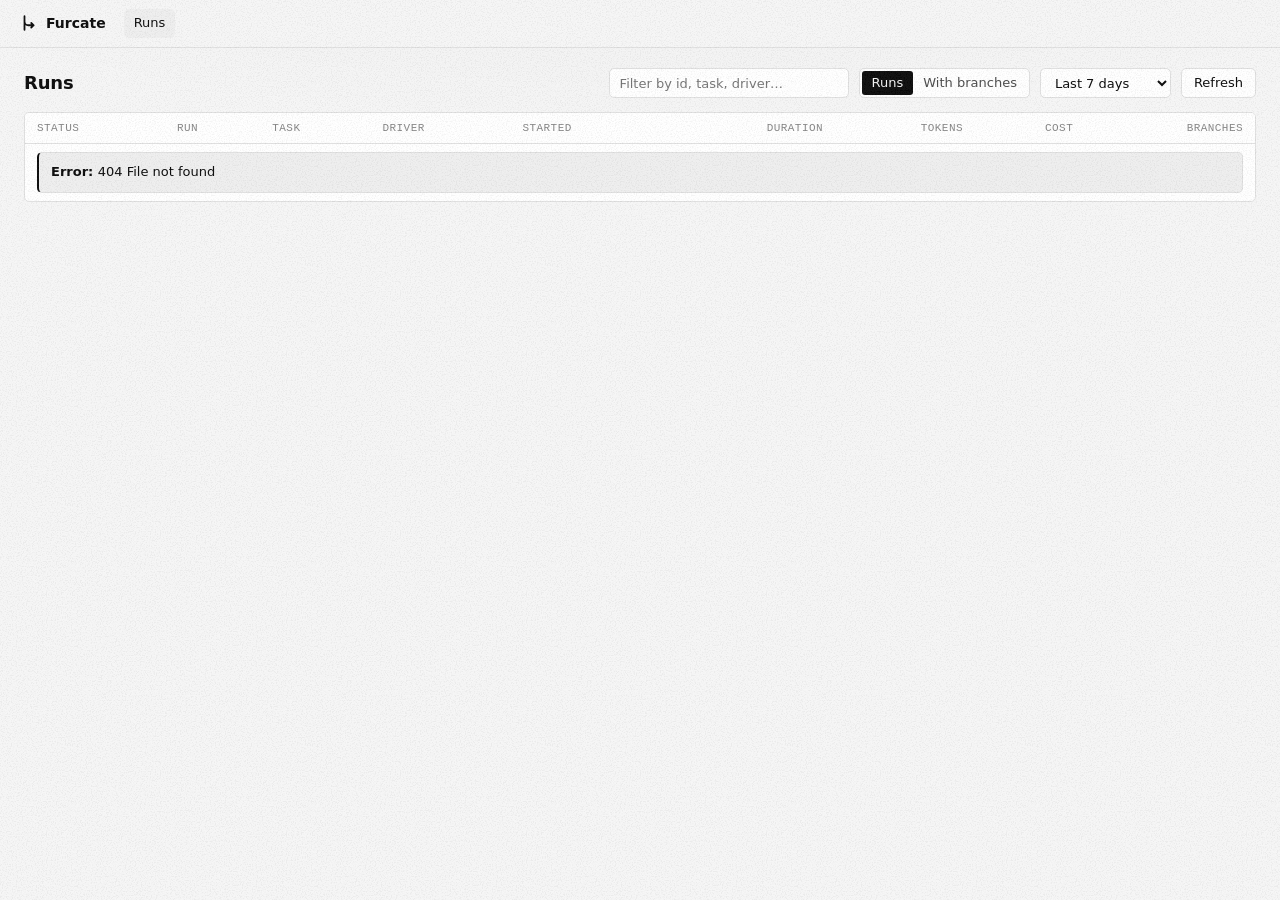
==== commit b0dd771f: "Theme: black, white and greys, with film grain The app and the website share it. No hue anywhere: st" ====
--- a/internal/server/static/index.html
+++ b/internal/server/static/index.html
@@ -5,7 +5,7 @@
 <meta name="viewport" content="width=device-width, initial-scale=1">
 <meta name="color-scheme" content="light dark">
 <title>Furcate</title>
-<link rel="icon" href="data:image/svg+xml,%3Csvg xmlns='http://www.w3.org/2000/svg' viewBox='0 0 24 24' fill='none' stroke='%234f46e5' stroke-width='2.4' stroke-linecap='round'%3E%3Cpath d='M6 3v7a5 5 0 0 0 5 5h7M6 10v11M15 12l3 3-3 3'/%3E%3C/svg%3E">
+<link rel="icon" href="data:image/svg+xml,%3Csvg xmlns='http://www.w3.org/2000/svg' viewBox='0 0 24 24'%3E%3Crect width='24' height='24' rx='5' fill='%230a0a0a'/%3E%3Cpath d='M7.5 4.5v5.5a4.5 4.5 0 0 0 4.5 4.5h5.5M7.5 10v9.5M15 11.5l3 3-3 3' fill='none' stroke='%23f5f5f5' stroke-width='2' stroke-linecap='round' stroke-linejoin='round'/%3E%3C/svg%3E">
 <link rel="stylesheet" href="style.css">
 </head>
 <body>
--- a/internal/server/static/style.css
+++ b/internal/server/static/style.css
@@ -1,57 +1,56 @@
-/* Furcate UI. Colours are tokens; dark mode redefines them. No external fonts. */
+/* Furcate UI: black, white and greys, with film grain. Colours are tokens and
+   dark mode redefines them; state is told by shape and weight (a solid dot
+   passed, a ring failed, hatching errored), never by hue. No external fonts. */
 :root {
-  --bg: #fafafa;
+  --bg: #f6f6f6;
   --surface: #ffffff;
-  --surface-2: #f4f4f5;
-  --text: #18181b;
-  --text-2: #52525b;
-  --text-3: #71717a;
-  --border: #e4e4e7;
-  --border-2: #f0f0f2;
-  --hover: #f6f6f7;
-  --selected: #eef2ff;
-  --accent: #4f46e5;
+  --surface-2: #efefef;
+  --text: #0a0a0a;
+  --text-2: #4a4a4a;
+  --text-3: #858585;
+  --border: #e0e0e0;
+  --border-2: #ececec;
+  --hover: #f3f3f3;
+  --selected: #ebebeb;
+  --accent: #0a0a0a;
   --accent-text: #ffffff;
-  --accent-soft: #e0e7ff;
-  --ci: #c7d2fe;
-  --code-bg: #f6f6f7;
-  --llm: #7c3aed;
-  --tool: #059669;
-  --agent: #a1a1aa;
-  --other: #b45309;
-  --pass: #15803d;   --pass-bg: #f0fdf4;
-  --fail: #dc2626;   --fail-bg: #fef2f2;
-  --run: #b45309;    --run-bg: #fffbeb;
+  --accent-soft: #e2e2e2;
+  --ci: #cdcdcd;
+  --code-bg: #f4f4f4;
+  --llm: #1c1c1c;
+  --tool: #8a8a8a;
+  --agent: #cfcfcf;
+  --light: rgba(0, 0, 0, .035);
+  --grain-o: .045;
+  --grain: url("data:image/svg+xml,%3Csvg xmlns='http://www.w3.org/2000/svg' width='240' height='240'%3E%3Cfilter id='n'%3E%3CfeTurbulence type='fractalNoise' baseFrequency='.8' numOctaves='3' stitchTiles='stitch'/%3E%3CfeColorMatrix values='3.2 0 0 0 -1.1 3.2 0 0 0 -1.1 3.2 0 0 0 -1.1 0 0 0 0 1'/%3E%3C/filter%3E%3Crect width='100%25' height='100%25' filter='url(%23n)'/%3E%3C/svg%3E");
   --font: ui-sans-serif, system-ui, -apple-system, "Segoe UI", Roboto, "Helvetica Neue", Arial, sans-serif;
   --mono: ui-monospace, SFMono-Regular, Menlo, Consolas, "Liberation Mono", monospace;
-  --radius: 6px;
+  --radius: 5px;
   color-scheme: light;
 }
 
 @media (prefers-color-scheme: dark) {
   :root {
-    --bg: #0b0b0d;
-    --surface: #121215;
-    --surface-2: #1b1b1f;
-    --text: #f4f4f5;
-    --text-2: #a1a1aa;
-    --text-3: #7c7c85;
-    --border: #27272a;
-    --border-2: #1f1f23;
-    --hover: #18181c;
-    --selected: #1c1b33;
-    --accent: #818cf8;
-    --accent-text: #0b0b0d;
-    --accent-soft: #2a2a55;
-    --ci: #3a3a78;
-    --code-bg: #17171a;
-    --llm: #a78bfa;
-    --tool: #34d399;
-    --agent: #71717a;
-    --other: #f59e0b;
-    --pass: #4ade80;   --pass-bg: #0b2416;
-    --fail: #f87171;   --fail-bg: #2a1214;
-    --run: #fbbf24;    --run-bg: #2a2008;
+    --bg: #0a0a0a;
+    --surface: #111111;
+    --surface-2: #191919;
+    --text: #ededed;
+    --text-2: #a3a3a3;
+    --text-3: #6f6f6f;
+    --border: #262626;
+    --border-2: #1c1c1c;
+    --hover: #161616;
+    --selected: #1e1e1e;
+    --accent: #ededed;
+    --accent-text: #0a0a0a;
+    --accent-soft: #2a2a2a;
+    --ci: #3c3c3c;
+    --code-bg: #0d0d0d;
+    --llm: #d6d6d6;
+    --tool: #7a7a7a;
+    --agent: #3f3f3f;
+    --light: rgba(255, 255, 255, .045);
+    --grain-o: .04;
     color-scheme: dark;
   }
 }
@@ -59,17 +58,28 @@
 * { box-sizing: border-box; }
 html, body { margin: 0; }
 body {
-  background: var(--bg); color: var(--text);
+  background: radial-gradient(1400px 420px at 50% -160px, var(--light), transparent 70%), var(--bg);
+  background-attachment: fixed;
+  color: var(--text);
   font: 13px/1.45 var(--font);
   -webkit-font-smoothing: antialiased;
 }
-a { color: var(--accent); text-decoration: none; }
-a:hover { text-decoration: underline; }
+/* Film grain over everything, too faint to get in the way of reading. */
+body::after {
+  content: ""; position: fixed; inset: 0; z-index: 50; pointer-events: none;
+  background-image: var(--grain); background-size: 240px; opacity: var(--grain-o);
+}
+a {
+  color: var(--text); text-decoration: underline; text-underline-offset: 3px; text-decoration-thickness: 1px;
+  text-decoration-color: color-mix(in srgb, var(--text) 28%, transparent);
+}
+a:hover { text-decoration-color: var(--text); }
 code, .mono { font-family: var(--mono); font-size: 12px; }
-h1, h2, h3 { margin: 0; font-weight: 600; }
+h1, h2, h3 { margin: 0; font-weight: 600; letter-spacing: -0.01em; }
 button, input, select, textarea { font: inherit; color: inherit; }
-:focus-visible { outline: 2px solid var(--accent); outline-offset: 1px; }
+:focus-visible { outline: 1.5px solid var(--text); outline-offset: 2px; }
 [hidden] { display: none !important; }
+::selection { background: var(--text); color: var(--bg); }
 
 .muted { color: var(--text-3); }
 .small { font-size: 12px; }
@@ -82,79 +92,85 @@
   position: sticky; top: 0; z-index: 10;
   display: flex; align-items: center; gap: 18px;
   height: 48px; padding: 0 20px;
-  background: var(--surface); border-bottom: 1px solid var(--border);
-}
+  background: color-mix(in srgb, var(--bg) 88%, transparent); backdrop-filter: blur(10px);
+  border-bottom: 1px solid var(--border);
+}
+.top a, .tabs a, .btn, .brand, td a.mono, .bruns a, .crumbs a { text-decoration: none; }
 .brand { display: inline-flex; align-items: center; gap: 8px; color: var(--text); font-weight: 650; font-size: 14px; }
-.brand:hover { text-decoration: none; }
-.brand svg { width: 18px; height: 18px; color: var(--accent); }
+.brand svg { width: 18px; height: 18px; color: var(--text); }
 .top nav { display: flex; gap: 4px; }
 .top nav a { color: var(--text-2); padding: 5px 10px; border-radius: var(--radius); }
-.top nav a:hover { background: var(--hover); text-decoration: none; }
+.top nav a:hover { background: var(--hover); color: var(--text); }
 .top nav a[aria-current] { color: var(--text); background: var(--surface-2); }
 .chip {
-  font-size: 11.5px; padding: 2px 8px; border-radius: 999px;
-  color: var(--text-2); background: var(--surface-2); border: 1px solid var(--border);
+  font: 11px var(--mono); padding: 2px 8px; border-radius: 999px; letter-spacing: .02em;
+  color: var(--text-2); border: 1px solid var(--border);
 }
 .notice {
   display: flex; flex-wrap: wrap; gap: 4px 14px; align-items: center;
   padding: 7px 20px; font-size: 12.5px; color: var(--text-2);
   background: var(--surface-2); border-bottom: 1px solid var(--border);
 }
+.notice strong { color: var(--text); font-weight: 600; }
 main { outline: none; }
 .page { max-width: 1440px; margin: 0 auto; padding: 20px 24px 48px; }
 
 /* Page heads, toolbars, controls */
 .page-head { display: flex; align-items: center; flex-wrap: wrap; gap: 10px; margin-bottom: 14px; }
 .page-head h1 { font-size: 18px; }
-.count { color: var(--text-3); font-variant-numeric: tabular-nums; }
+.count { color: var(--text-3); font: 12px var(--mono); }
 input[type=search], input[type=text], input[type=number], select, textarea {
   height: 30px; padding: 0 10px; border: 1px solid var(--border); border-radius: var(--radius);
   background: var(--surface);
 }
 textarea { height: auto; padding: 6px 10px; resize: vertical; }
 input[type=search] { width: 240px; }
-input:focus, select:focus, textarea:focus { outline: none; border-color: var(--accent); box-shadow: 0 0 0 3px var(--accent-soft); }
+input:focus, select:focus, textarea:focus { outline: none; border-color: var(--text-3); box-shadow: 0 0 0 3px var(--accent-soft); }
 .seg { display: inline-flex; border: 1px solid var(--border); border-radius: var(--radius); background: var(--surface); padding: 2px; }
 .seg button {
   border: 0; background: transparent; color: var(--text-2); padding: 0 10px; height: 24px;
-  border-radius: 4px; cursor: pointer;
-}
-.seg button[aria-pressed=true], .seg button[aria-selected=true] { background: var(--surface-2); color: var(--text); font-weight: 500; }
+  border-radius: 3px; cursor: pointer;
+}
+.seg button[aria-pressed=true], .seg button[aria-selected=true] { background: var(--text); color: var(--bg); font-weight: 500; }
 .btn {
   display: inline-flex; align-items: center; gap: 6px; height: 30px; padding: 0 12px;
   border: 1px solid var(--border); border-radius: var(--radius); background: var(--surface);
   font-weight: 500; cursor: pointer; white-space: nowrap; color: var(--text);
 }
-.btn:hover:not(:disabled) { background: var(--hover); text-decoration: none; }
-.btn:disabled { opacity: .5; cursor: not-allowed; }
+.btn:hover:not(:disabled) { border-color: var(--text-3); }
+.btn:disabled { opacity: .45; cursor: not-allowed; }
 .btn.sm { height: 26px; padding: 0 10px; font-size: 12.5px; }
-.btn.primary { background: var(--accent); border-color: var(--accent); color: var(--accent-text); }
-.btn.primary:hover:not(:disabled) { background: var(--accent); filter: brightness(1.08); }
-
-/* Status: a dot and a word */
-.status { display: inline-flex; align-items: center; gap: 6px; white-space: nowrap; color: var(--text-2); }
-.status i { width: 7px; height: 7px; border-radius: 50%; background: var(--text-3); flex: none; }
-.status.pass i { background: var(--pass); }
-.status.fail i, .status.error i { background: var(--fail); }
-.status.running i { background: var(--run); }
+.btn.primary { background: var(--text); border-color: var(--text); color: var(--bg); }
+.btn.primary:hover:not(:disabled) { opacity: .88; }
+
+/* Status: a mark and a word. Solid passed, a ring failed, hatched errored,
+   half-filled running. */
+.status { display: inline-flex; align-items: center; gap: 7px; white-space: nowrap; color: var(--text-2); }
+.status i { width: 8px; height: 8px; border-radius: 50%; flex: none; box-shadow: inset 0 0 0 1.25px var(--text-3); }
+.status.pass { color: var(--text); }
+.status.pass i { background: var(--text); box-shadow: none; }
+.status.fail i { box-shadow: inset 0 0 0 1.5px var(--text-2); }
+.status.error i { background: repeating-linear-gradient(135deg, var(--text-2) 0 1.5px, transparent 1.5px 3px); box-shadow: inset 0 0 0 1.25px var(--text-2); }
+.status.running i { background: linear-gradient(90deg, var(--text) 50%, transparent 50%); box-shadow: inset 0 0 0 1.25px var(--text); }
 .pill {
-  display: inline-flex; align-items: center; gap: 6px; padding: 2px 9px; border-radius: 999px;
-  font-size: 12px; font-weight: 500; background: var(--surface-2); color: var(--text-2);
-}
-.pill.pass { background: var(--pass-bg); color: var(--pass); }
-.pill.fail, .pill.error { background: var(--fail-bg); color: var(--fail); }
-.pill.running { background: var(--run-bg); color: var(--run); }
+  display: inline-flex; align-items: center; padding: 1px 9px; border-radius: 999px;
+  font: 500 11.5px var(--mono); letter-spacing: .02em; border: 1px solid var(--border); color: var(--text-2);
+}
+.pill.pass { background: var(--text); border-color: var(--text); color: var(--bg); }
+.pill.fail { border-color: var(--text-2); color: var(--text); }
+.pill.error { border: 1px dashed var(--text-2); color: var(--text); }
+.pill.running { border: 1px dotted var(--text); color: var(--text); }
 .tag {
-  display: inline-block; padding: 0 6px; border-radius: 4px; font-size: 11.5px;
-  background: var(--surface-2); color: var(--text-2); border: 1px solid var(--border-2);
+  display: inline-block; padding: 0 6px; border-radius: 3px; font: 11px var(--mono);
+  color: var(--text-2); border: 1px solid var(--border);
 }
 
 /* Tables */
 .table-wrap { overflow-x: auto; border: 1px solid var(--border); border-radius: var(--radius); background: var(--surface); }
 table.grid { width: 100%; border-collapse: collapse; }
 table.grid th {
-  text-align: left; font-weight: 500; font-size: 12px; color: var(--text-3);
-  padding: 8px 12px; border-bottom: 1px solid var(--border); background: var(--surface); white-space: nowrap;
+  text-align: left; font: 500 11px var(--mono); letter-spacing: .04em; text-transform: uppercase; color: var(--text-3);
+  padding: 9px 12px; border-bottom: 1px solid var(--border); background: var(--surface); white-space: nowrap;
 }
 table.grid th.num { text-align: right; }
 table.grid td { padding: 8px 12px; border-bottom: 1px solid var(--border-2); vertical-align: middle; }
@@ -167,16 +183,17 @@
 /* Run header */
 .crumbs { font-size: 12.5px; color: var(--text-3); margin-bottom: 6px; }
 .crumbs a { color: var(--text-3); }
-.run-head { display: flex; align-items: flex-start; gap: 12px; flex-wrap: wrap; }
-.run-head h1 { font-size: 18px; }
+.crumbs a:hover { color: var(--text); }
+.run-head { display: flex; align-items: center; gap: 12px; flex-wrap: wrap; }
+.run-head h1 { font-size: 20px; letter-spacing: -0.02em; }
 .meta { display: flex; flex-wrap: wrap; gap: 2px 0; color: var(--text-2); font-size: 12.5px; margin-top: 6px; }
-.meta > * + *::before { content: "·"; margin: 0 8px; color: var(--text-3); }
+.meta > * + *::before { content: "/"; margin: 0 9px; color: var(--border); }
 .lineage { margin-top: 6px; color: var(--text-2); font-size: 12.5px; }
-.tabs { display: flex; gap: 18px; border-bottom: 1px solid var(--border); margin: 14px 0 16px; }
-.tabs a { color: var(--text-2); padding: 8px 0; border-bottom: 2px solid transparent; margin-bottom: -1px; }
-.tabs a:hover { color: var(--text); text-decoration: none; }
-.tabs a[aria-current] { color: var(--text); border-bottom-color: var(--accent); font-weight: 500; }
-.tabs .n { color: var(--text-3); font-weight: 400; margin-left: 4px; font-variant-numeric: tabular-nums; }
+.tabs { display: flex; gap: 20px; border-bottom: 1px solid var(--border); margin: 16px 0 16px; }
+.tabs a { color: var(--text-3); padding: 8px 0; border-bottom: 1.5px solid transparent; margin-bottom: -1px; }
+.tabs a:hover { color: var(--text); }
+.tabs a[aria-current] { color: var(--text); border-bottom-color: var(--text); font-weight: 500; }
+.tabs .n { color: var(--text-3); font: 11px var(--mono); margin-left: 5px; }
 
 /* Trace: tree and timeline on the left, the selected span on the right */
 .split {
@@ -188,87 +205,90 @@
 .tree { border-right: 1px solid var(--border); outline: none; }
 .tree-head {
   position: sticky; top: 0; z-index: 1; display: grid; grid-template-columns: minmax(0, 1fr) 34% 62px;
-  gap: 10px; align-items: center; padding: 8px 12px; font-size: 12px; color: var(--text-3);
-  background: var(--surface); border-bottom: 1px solid var(--border);
-}
+  gap: 10px; align-items: center; padding: 9px 12px; font: 11px var(--mono); letter-spacing: .04em; text-transform: uppercase;
+  color: var(--text-3); background: var(--surface); border-bottom: 1px solid var(--border);
+}
+.tree-head .num { text-transform: none; }
 .trow {
   display: grid; grid-template-columns: minmax(0, 1fr) 34% 62px; gap: 10px; align-items: center;
-  height: 32px; padding: 0 12px; cursor: pointer; border-left: 2px solid transparent;
+  height: 32px; padding: 0 12px; cursor: pointer; border-left: 1.5px solid transparent;
 }
 .trow:hover { background: var(--hover); }
-.trow.sel { background: var(--selected); border-left-color: var(--accent); }
+.trow.sel { background: var(--selected); border-left-color: var(--text); }
 .tname { display: flex; align-items: center; gap: 7px; min-width: 0; }
 .tname .nm { overflow: hidden; text-overflow: ellipsis; white-space: nowrap; }
-.kdot { width: 8px; height: 8px; border-radius: 2px; flex: none; background: var(--other); }
-.kdot.llm { background: var(--llm); }
-.kdot.tool { background: var(--tool); }
-.kdot.agent { background: var(--agent); }
+/* Span kinds: a solid square for model calls, grey for tools, an outline for the agent. */
+.kdot { width: 8px; height: 8px; border-radius: 1.5px; flex: none; box-shadow: inset 0 0 0 1.25px var(--text-3); }
+.kdot.llm { background: var(--llm); box-shadow: none; }
+.kdot.tool { background: var(--tool); box-shadow: none; }
+.kdot.agent { box-shadow: inset 0 0 0 1.25px var(--text-2); }
 .stepn { font-family: var(--mono); font-size: 11px; color: var(--text-3); flex: none; }
-.cpmark { color: var(--accent); font-size: 10px; flex: none; }
-.errmark { color: var(--fail); font-weight: 700; flex: none; }
-.tl { position: relative; height: 8px; background: var(--surface-2); border-radius: 2px; }
-.tl .bar { position: absolute; top: 0; bottom: 0; border-radius: 2px; background: var(--other); min-width: 2px; }
+.cpmark { color: var(--text-2); font-size: 9px; flex: none; }
+.errmark { color: var(--text); font-weight: 700; flex: none; }
+.tl { position: relative; height: 8px; background: var(--surface-2); border-radius: 1px; }
+.tl .bar { position: absolute; top: 0; bottom: 0; border-radius: 1px; background: var(--text-3); min-width: 2px; }
 .tl .bar.llm { background: var(--llm); }
 .tl .bar.tool { background: var(--tool); }
-.tl .bar.agent { background: var(--agent); opacity: .5; }
-.tl .bar.err { background: var(--fail); }
+.tl .bar.agent { background: var(--agent); }
+.tl .bar.err { background: repeating-linear-gradient(135deg, var(--text-2) 0 2px, var(--agent) 2px 5px); }
 .tdur { text-align: right; font-family: var(--mono); font-size: 11.5px; color: var(--text-2); }
 
 .detail { padding: 16px 20px 28px; }
 .d-head { display: flex; align-items: flex-start; gap: 10px; flex-wrap: wrap; }
-.d-head h2 { font-size: 15px; display: flex; align-items: center; gap: 8px; }
-.kind { font-size: 11px; font-weight: 600; text-transform: uppercase; letter-spacing: .04em; color: var(--text-3); }
-.kind.llm { color: var(--llm); }
-.kind.tool { color: var(--tool); }
+.d-head h2 { font-size: 15px; display: flex; align-items: center; gap: 9px; }
+.kind { font: 600 10.5px var(--mono); text-transform: uppercase; letter-spacing: .06em; color: var(--text-3); padding: 1px 5px; border: 1px solid var(--border); border-radius: 3px; }
+.kind.llm { color: var(--text); border-color: var(--text-3); }
+.kind.tool { color: var(--text-2); }
 .d-tools { display: flex; align-items: center; gap: 8px; margin: 14px 0 10px; }
-.sec { margin-top: 16px; }
+.sec { margin-top: 18px; }
 .sec-title {
   display: flex; align-items: center; gap: 8px; margin-bottom: 8px;
-  font-size: 11.5px; font-weight: 600; text-transform: uppercase; letter-spacing: .05em; color: var(--text-3);
-}
-.error-msg { color: var(--fail); white-space: pre-wrap; overflow-wrap: anywhere; }
+  font: 600 10.5px var(--mono); text-transform: uppercase; letter-spacing: .08em; color: var(--text-3);
+}
+.error-msg { color: var(--text); white-space: pre-wrap; overflow-wrap: anywhere; }
 .callout {
   margin-top: 12px; padding: 8px 12px; border-radius: var(--radius);
-  background: var(--fail-bg); color: var(--fail); border: 1px solid transparent;
-}
-.callout.ok { background: var(--pass-bg); color: var(--pass); }
+  background: var(--surface-2); color: var(--text); border: 1px solid var(--border); border-left: 2px solid var(--text);
+}
 
 /* Conversations */
 .msg { border: 1px solid var(--border); border-radius: var(--radius); margin-bottom: 8px; background: var(--surface); }
 .msg-head {
   display: flex; align-items: center; gap: 8px; padding: 6px 10px; border-bottom: 1px solid var(--border-2);
-  font-size: 11px; font-weight: 600; text-transform: uppercase; letter-spacing: .05em; color: var(--text-3);
-}
-.msg.assistant .msg-head { color: var(--accent); }
-.msg-head .muted, .sec-title .muted { text-transform: none; letter-spacing: 0; font-weight: 400; }
+  font: 600 10.5px var(--mono); text-transform: uppercase; letter-spacing: .08em; color: var(--text-3);
+}
+.msg.assistant { border-color: var(--text-3); }
+.msg.assistant .msg-head { color: var(--text); }
+.msg-head .muted, .sec-title .muted { text-transform: none; letter-spacing: 0; font-weight: 400; font-family: var(--font); }
 .call-sub { padding: 7px 11px 0; color: var(--text-2); }
 .task { padding: 16px; display: grid; gap: 16px; }
 .msg-body { padding: 8px 10px; display: grid; gap: 8px; }
-.text { white-space: pre-wrap; overflow-wrap: anywhere; line-height: 1.5; }
+.text { white-space: pre-wrap; overflow-wrap: anywhere; line-height: 1.55; }
 details.fold { border: 1px solid var(--border); border-radius: var(--radius); margin-bottom: 8px; background: var(--surface); }
 details.fold > summary {
   cursor: pointer; padding: 7px 10px; color: var(--text-2); font-size: 12.5px; list-style: none;
   display: flex; gap: 8px; align-items: center;
 }
+details.fold > summary:hover { color: var(--text); }
 details.fold > summary::before { content: "›"; color: var(--text-3); transition: transform .12s; display: inline-block; }
 details.fold[open] > summary::before { transform: rotate(90deg); }
 details.fold > summary::-webkit-details-marker { display: none; }
 details.fold > .fold-body { padding: 0 10px 10px; }
 .call, .result { border-radius: var(--radius); background: var(--code-bg); border: 1px solid var(--border-2); overflow: hidden; }
 .call-head, .result-head {
-  display: flex; align-items: center; gap: 8px; padding: 5px 10px; font-size: 12px; color: var(--text-2);
+  display: flex; align-items: center; gap: 8px; padding: 5px 10px; font: 11.5px var(--mono); color: var(--text-3);
   border-bottom: 1px solid var(--border-2);
 }
-.call-head b { font-family: var(--mono); font-weight: 600; color: var(--tool); }
-.result.err { border-color: var(--fail); }
+.call-head b { font-weight: 600; color: var(--text); }
+.result.err { border: 1px dashed var(--text-3); }
+.result.err .result-head { color: var(--text); }
 .more {
   display: block; width: 100%; border: 0; border-top: 1px solid var(--border-2); background: transparent;
-  padding: 5px 11px; text-align: left; font-size: 12px; color: var(--accent); cursor: pointer;
-}
-.more:hover { background: var(--hover); }
-.result.err .result-head { color: var(--fail); }
+  padding: 5px 11px; text-align: left; font: 11.5px var(--mono); color: var(--text-2); cursor: pointer;
+}
+.more:hover { background: var(--hover); color: var(--text); }
 pre.code, .call pre, .result pre {
-  margin: 0; padding: 9px 11px; font: 12px/1.5 var(--mono); white-space: pre-wrap; overflow-wrap: anywhere;
+  margin: 0; padding: 9px 11px; font: 12px/1.55 var(--mono); white-space: pre-wrap; overflow-wrap: anywhere;
   max-height: 380px; overflow: auto;
 }
 pre.code { background: var(--code-bg); border: 1px solid var(--border-2); border-radius: var(--radius); }
@@ -279,8 +299,8 @@
 .payload-bar { display: flex; align-items: center; gap: 8px; flex-wrap: wrap; margin-bottom: 8px; }
 
 /* Key-value lists */
-dl.kv { display: grid; grid-template-columns: max-content minmax(0, 1fr); gap: 6px 16px; margin: 0; }
-dl.kv dt { color: var(--text-3); font-size: 12.5px; }
+dl.kv { display: grid; grid-template-columns: max-content minmax(0, 1fr); gap: 7px 18px; margin: 0; }
+dl.kv dt { color: var(--text-3); font: 12px var(--mono); }
 dl.kv dd { margin: 0; min-width: 0; overflow-wrap: anywhere; }
 table.attrs { width: 100%; border-collapse: collapse; font: 12px var(--mono); }
 table.attrs th, table.attrs td { text-align: left; padding: 4px 8px; border-bottom: 1px solid var(--border-2); vertical-align: top; overflow-wrap: anywhere; }
@@ -290,37 +310,37 @@
 .bgroups { border: 1px solid var(--border); border-radius: var(--radius); background: var(--surface); overflow-x: auto; }
 .brow, .bhead {
   display: grid; grid-template-columns: 64px minmax(200px, 1fr) 170px 190px 70px; gap: 14px; align-items: center;
-  padding: 9px 12px; min-width: 760px;
-}
-.bhead { font-size: 12px; color: var(--text-3); border-bottom: 1px solid var(--border); }
+  padding: 10px 12px; min-width: 760px;
+}
+.bhead { font: 11px var(--mono); letter-spacing: .04em; text-transform: uppercase; color: var(--text-3); border-bottom: 1px solid var(--border); }
 details.bgroup { border-bottom: 1px solid var(--border-2); }
 details.bgroup:last-child { border-bottom: 0; }
 details.bgroup > summary { list-style: none; cursor: pointer; }
 details.bgroup > summary::-webkit-details-marker { display: none; }
 details.bgroup > summary:hover { background: var(--hover); }
 .blabel { overflow: hidden; text-overflow: ellipsis; white-space: nowrap; font-family: var(--mono); font-size: 12px; color: var(--text-2); }
-.cibar { position: relative; height: 8px; border-radius: 4px; background: var(--surface-2); }
-.cibar .ci { position: absolute; top: 0; bottom: 0; border-radius: 4px; background: var(--ci); }
-.cibar .rate { position: absolute; top: -3px; bottom: -3px; width: 2px; margin-left: -1px; background: var(--accent); border-radius: 1px; }
-.bstats { font-variant-numeric: tabular-nums; white-space: nowrap; }
-.bstats b { font-weight: 600; }
+.cibar { position: relative; height: 6px; border-radius: 1px; background: var(--surface-2); }
+.cibar .ci { position: absolute; top: 0; bottom: 0; border-radius: 1px; background: var(--ci); }
+.cibar .rate { position: absolute; top: -4px; bottom: -4px; width: 2px; margin-left: -1px; background: var(--text); }
+.bstats { font-variant-numeric: tabular-nums; white-space: nowrap; color: var(--text-2); }
+.bstats b { font-weight: 600; color: var(--text); }
 .bruns { margin: 0; padding: 4px 12px 10px 90px; list-style: none; min-width: 760px; }
 .bruns li {
   display: grid; grid-template-columns: 18px 110px 80px 70px 70px 80px minmax(0, 1fr); gap: 10px; align-items: center;
   padding: 3px 0; font-size: 12.5px;
 }
+input[type=checkbox] { accent-color: var(--text); }
 
 /* Compare: rows that match are muted, so the differences stand out */
 table.cmp { table-layout: fixed; }
 table.cmp th:first-child { width: 200px; }
+table.cmp tbody th { text-transform: none; letter-spacing: 0; font: 12.5px var(--font); }
 table.cmp tr.same td { color: var(--text-3); }
 table.cmp tr.same .status { color: var(--text-3); }
 ul.files { list-style: none; margin: 0; padding: 4px 0; font: 12px/1.7 var(--mono); }
 ul.files li { padding: 0 12px; }
 ul.files .mk { display: inline-block; width: 16px; color: var(--text-3); }
-ul.files .changed .mk { color: var(--run); }
-ul.files .only-a .mk { color: var(--fail); }
-ul.files .only-b .mk { color: var(--pass); }
+ul.files .changed .mk, ul.files .only-b .mk { color: var(--text); }
 
 /* Fork form */
 .fork-form {
@@ -335,13 +355,13 @@
 .fork-status { grid-column: 1 / -1; }
 .fork-status ul { margin: 6px 0 0; padding-left: 18px; }
 .spinner {
-  display: inline-block; width: 11px; height: 11px; border: 2px solid var(--border); border-top-color: var(--accent);
+  display: inline-block; width: 11px; height: 11px; border: 1.5px solid var(--border); border-top-color: var(--text);
   border-radius: 50%; animation: spin .8s linear infinite; vertical-align: -1px;
 }
 @keyframes spin { to { transform: rotate(360deg); } }
 
 .error-box {
-  border: 1px solid var(--fail); color: var(--fail); background: var(--fail-bg);
+  border: 1px solid var(--border); border-left: 2px solid var(--text); color: var(--text); background: var(--surface-2);
   padding: 10px 12px; border-radius: var(--radius);
 }
 
